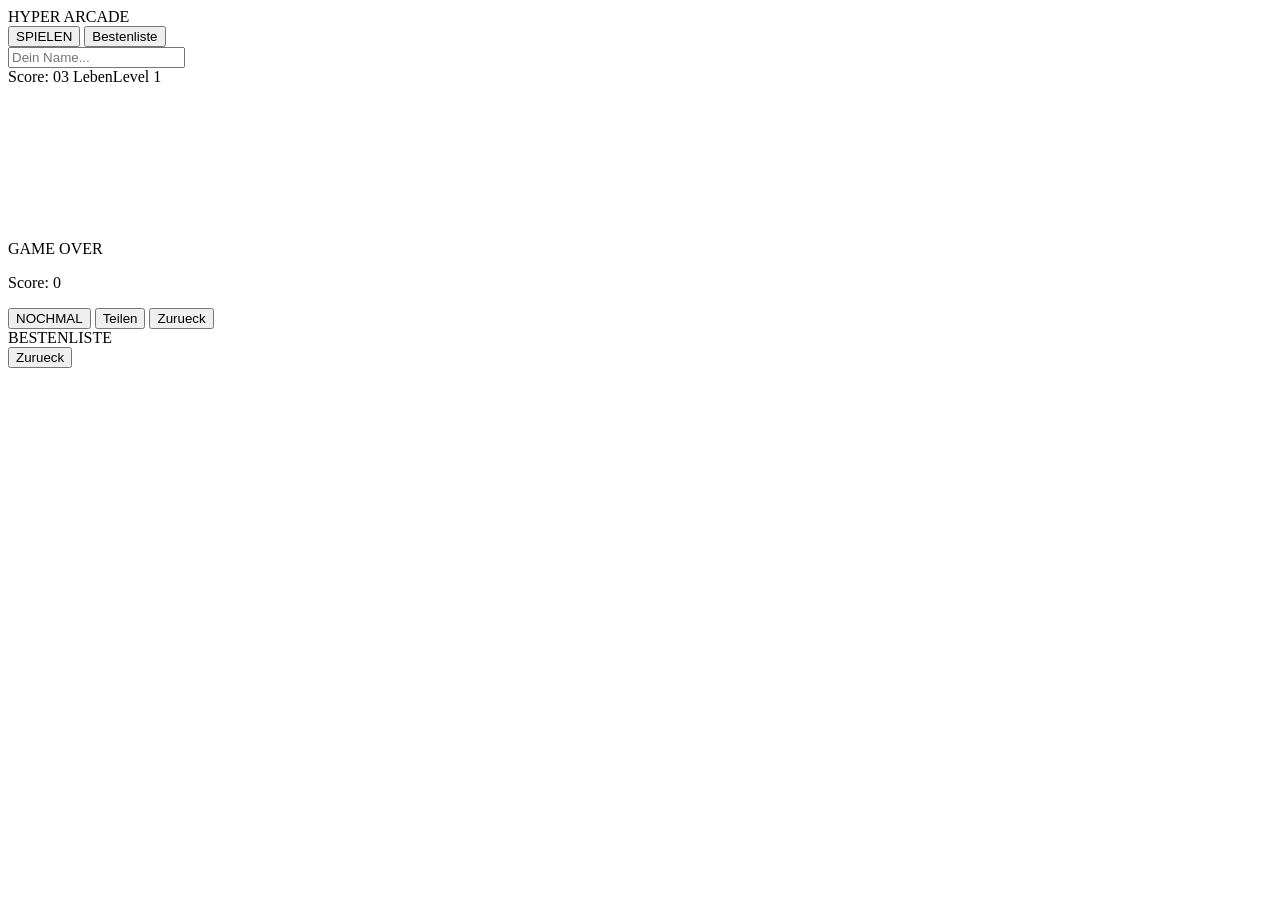
==== index.html @ 9bf1f75b "Create index.html" ====
<!DOCTYPE html>
<html lang="de">
<head>
  <meta charset="UTF-8">
  <title>Hyper Arcade</title>
  <link rel="stylesheet" href="style.css">
</head>
<body>
  <div id="startScreen" class="screen active">
    <div class="logo">HYPER ARCADE</div>
    <button class="btn-primary" onclick="startGame()">SPIELEN</button>
    <button class="btn-secondary" onclick="showLeaderboard()">Bestenliste</button>
    <div class="name-input"><input type="text" id="playerName" placeholder="Dein Name..." maxlength="12"></div>
  </div>
  <div id="gameScreen" class="screen">
    <div class="hud"><span id="scoreDisplay">Score: 0</span><span id="livesDisplay">3 Leben</span><span id="levelDisplay">Level 1</span></div>
    <canvas id="gameCanvas"></canvas>
  </div>
  <div id="gameOverScreen" class="screen">
    <div class="logo">GAME OVER</div>
    <p class="final-score">Score: <span id="finalScore">0</span></p>
    <button class="btn-primary" onclick="startGame()">NOCHMAL</button>
    <button class="btn-secondary" onclick="shareScore()">Teilen</button>
    <button class="btn-secondary" onclick="showStart()">Zurueck</button>
  </div>
  <div id="leaderboardScreen" class="screen">
    <div class="logo">BESTENLISTE</div>
    <div id="leaderboardList"></div>
    <button class="btn-secondary" onclick="showStart()">Zurueck</button>
  </div>
  <script src="game.js"></script>
</body>
</html>
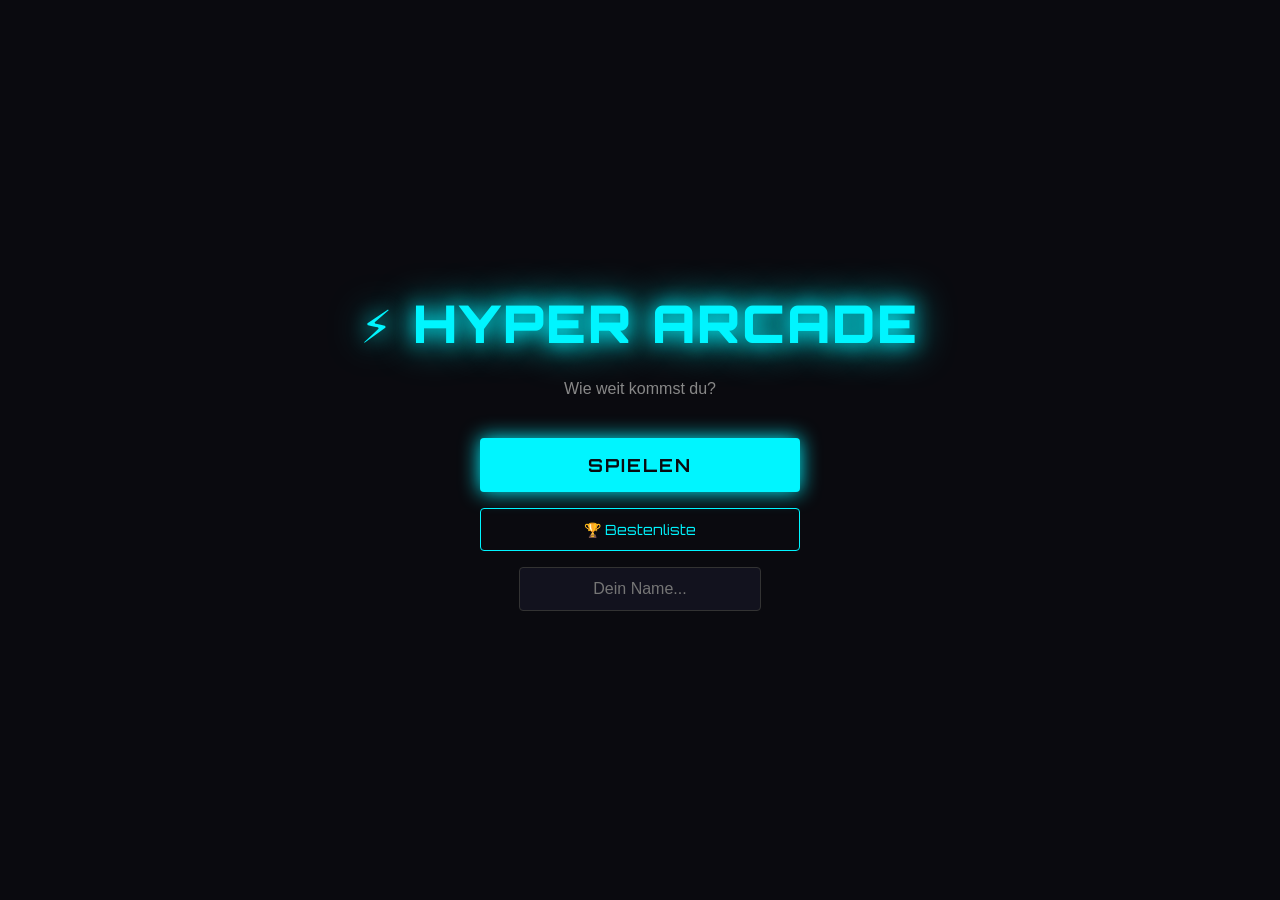
==== commit 0d63aa6b: "Update index.html" ====
--- a/index.html
+++ b/index.html
@@ -1,33 +1,166 @@
 <!DOCTYPE html>
 <html lang="de">
 <head>
-  <meta charset="UTF-8">
-  <title>Hyper Arcade</title>
-  <link rel="stylesheet" href="style.css">
+<meta charset="UTF-8">
+<meta name="viewport" content="width=device-width, initial-scale=1.0, user-scalable=no">
+<title>Hyper Arcade</title>
+<style>
+@import url('https://fonts.googleapis.com/css2?family=Orbitron:wght@700;900&display=swap');
+*{margin:0;padding:0;box-sizing:border-box}
+body{background:#0a0a0f;color:#e8e8ff;font-family:sans-serif;overflow:hidden}
+.screen{display:none;flex-direction:column;align-items:center;justify-content:center;width:100vw;height:100vh;gap:16px;text-align:center}
+.screen.active{display:flex}
+.logo{font-family:'Orbitron',monospace;font-size:clamp(28px,6vw,52px);font-weight:900;color:#00f5ff;text-shadow:0 0 20px #00f5ff,0 0 40px #00f5ff;letter-spacing:2px;margin-bottom:8px}
+.btn-primary{background:#00f5ff;color:#0a0a0f;border:none;padding:16px 48px;font-family:'Orbitron',monospace;font-size:18px;font-weight:700;border-radius:4px;cursor:pointer;letter-spacing:2px;box-shadow:0 0 20px #00f5ff;width:100%;max-width:320px}
+.btn-secondary{background:transparent;color:#00f5ff;border:1px solid #00f5ff;padding:12px 32px;font-family:'Orbitron',monospace;font-size:14px;border-radius:4px;cursor:pointer;width:100%;max-width:320px}
+.name-input input{background:#12121e;border:1px solid #333;border-radius:4px;padding:12px 20px;color:#e8e8ff;font-size:16px;text-align:center;width:100%;max-width:320px;outline:none}
+#gameScreen{position:relative;padding:0}
+.hud{position:fixed;top:0;left:0;right:0;display:flex;justify-content:space-between;align-items:center;padding:12px 20px;background:rgba(0,0,0,0.8);font-family:'Orbitron',monospace;font-size:14px;z-index:10;color:#00f5ff}
+canvas{display:block;position:fixed;top:48px;left:0}
+.final-score{font-family:'Orbitron',monospace;font-size:32px;color:#ffd700;text-shadow:0 0 20px #ffd700}
+.lb-entry{display:flex;justify-content:space-between;align-items:center;padding:10px 16px;margin:6px 0;background:#12121e;border-radius:4px;border-left:3px solid #00f5ff;width:100%;max-width:400px}
+.lb-entry.gold{border-color:#ffd700}.lb-entry.silver{border-color:#c0c0c0}.lb-entry.bronze{border-color:#cd7f32}
+.lb-rank{font-family:'Orbitron',monospace;font-size:12px;color:#666;width:30px}
+.lb-name{flex:1;text-align:left;margin-left:10px}
+.lb-score{font-family:'Orbitron',monospace;color:#00f5ff}
+#leaderboardList,#topScores{width:100%;max-width:400px}
+</style>
 </head>
 <body>
-  <div id="startScreen" class="screen active">
-    <div class="logo">HYPER ARCADE</div>
-    <button class="btn-primary" onclick="startGame()">SPIELEN</button>
-    <button class="btn-secondary" onclick="showLeaderboard()">Bestenliste</button>
-    <div class="name-input"><input type="text" id="playerName" placeholder="Dein Name..." maxlength="12"></div>
+<div id="startScreen" class="screen active">
+  <div class="logo">⚡ HYPER ARCADE</div>
+  <p style="color:#888;margin-bottom:8px">Wie weit kommst du?</p>
+  <div id="topScores"></div>
+  <button class="btn-primary" onclick="startGame()">SPIELEN</button>
+  <button class="btn-secondary" onclick="showLeaderboard()">🏆 Bestenliste</button>
+  <div class="name-input"><input type="text" id="playerName" placeholder="Dein Name..." maxlength="12"></div>
+</div>
+<div id="gameScreen" class="screen">
+  <div class="hud">
+    <span id="scoreDisplay">Score: 0</span>
+    <span id="livesDisplay">❤️❤️❤️</span>
+    <span id="levelDisplay">Level 1</span>
   </div>
-  <div id="gameScreen" class="screen">
-    <div class="hud"><span id="scoreDisplay">Score: 0</span><span id="livesDisplay">3 Leben</span><span id="levelDisplay">Level 1</span></div>
-    <canvas id="gameCanvas"></canvas>
-  </div>
-  <div id="gameOverScreen" class="screen">
-    <div class="logo">GAME OVER</div>
-    <p class="final-score">Score: <span id="finalScore">0</span></p>
-    <button class="btn-primary" onclick="startGame()">NOCHMAL</button>
-    <button class="btn-secondary" onclick="shareScore()">Teilen</button>
-    <button class="btn-secondary" onclick="showStart()">Zurueck</button>
-  </div>
-  <div id="leaderboardScreen" class="screen">
-    <div class="logo">BESTENLISTE</div>
-    <div id="leaderboardList"></div>
-    <button class="btn-secondary" onclick="showStart()">Zurueck</button>
-  </div>
-  <script src="game.js"></script>
+  <canvas id="gameCanvas"></canvas>
+</div>
+<div id="gameOverScreen" class="screen">
+  <div class="logo">💥 GAME OVER</div>
+  <p class="final-score">Score: <span id="finalScore">0</span></p>
+  <p id="rankMessage" style="color:#ff00ff;font-size:16px;margin-bottom:8px"></p>
+  <button class="btn-primary" onclick="startGame()">NOCHMAL</button>
+  <button class="btn-secondary" onclick="showLeaderboard()">🏆 Bestenliste</button>
+  <button class="btn-secondary" onclick="shareScore()">📤 Teilen</button>
+  <button class="btn-secondary" onclick="showStart()">← Zurück</button>
+</div>
+<div id="leaderboardScreen" class="screen">
+  <div class="logo">🏆 BESTENLISTE</div>
+  <div id="leaderboardList"></div>
+  <button class="btn-secondary" onclick="showStart()">← Zurück</button>
+</div>
+<script>
+const canvas=document.getElementById('gameCanvas');
+const ctx=canvas.getContext('2d');
+function resize(){canvas.width=window.innerWidth;canvas.height=window.innerHeight-48;}
+resize();
+window.addEventListener('resize',resize);
+let state={score:0,lives:3,level:1,running:false,frame:0};
+let player={x:0,y:0,speed:6,trail:[],invincible:0};
+let keys={},touch={active:false,x:0,y:0};
+let obstacles=[],particles=[],collectibles=[];
+document.addEventListener('keydown',e=>keys[e.key]=true);
+document.addEventListener('keyup',e=>keys[e.key]=false);
+canvas.addEventListener('touchstart',e=>{e.preventDefault();touch.active=true;touch.x=e.touches[0].clientX;touch.y=e.touches[0].clientY-48;},{passive:false});
+canvas.addEventListener('touchmove',e=>{e.preventDefault();touch.x=e.touches[0].clientX;touch.y=e.touches[0].clientY-48;},{passive:false});
+canvas.addEventListener('touchend',()=>touch.active=false);
+function spawnObs(){
+  const t=['h','v','d','x'][Math.floor(Math.random()*(state.level<3?2:4))];
+  const sz=20+Math.random()*20,sp=(2+state.level*0.5)*(0.8+Math.random()*0.4);
+  let o={type:t,sz,color:'#ff4444',active:true,vx:0,vy:0,x:0,y:0};
+  if(t==='h'){o.x=canvas.width+sz;o.y=Math.random()*canvas.height;o.vx=-sp;}
+  else if(t==='v'){o.x=Math.random()*canvas.width;o.y=-sz;o.vy=sp;}
+  else if(t==='d'){o.x=canvas.width+sz;o.y=Math.random()*canvas.height;o.vx=-sp;o.vy=(Math.random()-.5)*sp;}
+  else{o.x=canvas.width+sz;o.y=Math.random()*canvas.height;o.vx=-sp*.6;o.color='#ff00ff';}
+  obstacles.push(o);
+}
+function spawnCoin(){collectibles.push({x:canvas.width+20,y:50+Math.random()*(canvas.height-100),vx:-(2+state.level*.3),type:Math.random()<.2?'life':'coin',angle:0,active:true});}
+function burst(x,y,col,n=12){for(let i=0;i<n;i++){const a=(Math.PI*2/n)*i,sp=2+Math.random()*4;particles.push({x,y,vx:Math.cos(a)*sp,vy:Math.sin(a)*sp,life:1,col,sz:3+Math.random()*4});}}
+function update(){
+  if(!state.running)return;
+  state.frame++;state.score++;
+  if(state.score%500===0)state.level=Math.min(10,state.level+1);
+  const sp=player.speed+state.level*.3;
+  if(touch.active){const dx=touch.x-player.x,dy=touch.y-player.y,d=Math.sqrt(dx*dx+dy*dy);if(d>5){player.x+=dx/d*sp;player.y+=dy/d*sp;}}
+  else{if(keys['ArrowLeft']||keys['a']||keys['A'])player.x-=sp;if(keys['ArrowRight']||keys['d']||keys['D'])player.x+=sp;if(keys['ArrowUp']||keys['w']||keys['W'])player.y-=sp;if(keys['ArrowDown']||keys['s']||keys['S'])player.y+=sp;}
+  player.x=Math.max(20,Math.min(canvas.width-20,player.x));
+  player.y=Math.max(20,Math.min(canvas.height-20,player.y));
+  player.trail.push({x:player.x,y:player.y});if(player.trail.length>12)player.trail.shift();
+  if(player.invincible>0)player.invincible--;
+  const sr=Math.max(20,60-state.level*4);
+  if(state.frame%sr===0)spawnObs();if(state.frame%90===0)spawnCoin();
+  obstacles.forEach(o=>{
+    if(o.type==='x'){const dx=player.x-o.x,dy=player.y-o.y,d=Math.sqrt(dx*dx+dy*dy);o.vy+=(dy/d)*.15;o.vy=Math.max(-3,Math.min(3,o.vy));}
+    o.x+=o.vx;o.y+=o.vy;
+    if(o.x<-100||o.x>canvas.width+100||o.y>canvas.height+100||o.y<-100)o.active=false;
+    if(o.active&&player.invincible===0){
+      const nx=Math.max(o.x-o.sz/2,Math.min(player.x,o.x+o.sz/2)),ny=Math.max(o.y-o.sz/2,Math.min(player.y,o.y+o.sz/2));
+      if((player.x-nx)**2+(player.y-ny)**2<16**2){hit();o.active=false;burst(o.x,o.y,o.color,15);}
+    }
+  });
+  collectibles.forEach(c=>{c.x+=c.vx;c.angle+=.05;if(c.x<-40)c.active=false;if((player.x-c.x)**2+(player.y-c.y)**2<28**2){c.active=false;if(c.type==='life'&&state.lives<3){state.lives++;burst(c.x,c.y,'#00ff88',10);}else{state.score+=50;burst(c.x,c.y,'#ffd700',8);}}});
+  particles.forEach(p=>{p.x+=p.vx;p.y+=p.vy;p.vy+=.1;p.life-=.03;});
+  obstacles=obstacles.filter(o=>o.active);collectibles=collectibles.filter(c=>c.active);particles=particles.filter(p=>p.life>0);
+  document.getElementById('scoreDisplay').textContent='Score: '+state.score;
+  document.getElementById('livesDisplay').textContent='❤️'.repeat(state.lives);
+  document.getElementById('levelDisplay').textContent='Level '+state.level;
+}
+function hit(){state.lives--;player.invincible=90;burst(player.x,player.y,'#ff4444',20);if(state.lives<=0)gameOver();}
+function draw(){
+  ctx.fillStyle='#0a0a0f';ctx.fillRect(0,0,canvas.width,canvas.height);
+  ctx.strokeStyle='rgba(0,245,255,0.05)';ctx.lineWidth=1;
+  for(let x=0;x<canvas.width;x+=60){ctx.beginPath();ctx.moveTo(x,0);ctx.lineTo(x,canvas.height);ctx.stroke();}
+  for(let y=0;y<canvas.height;y+=60){ctx.beginPath();ctx.moveTo(0,y);ctx.lineTo(canvas.width,y);ctx.stroke();}
+  player.trail.forEach((t,i)=>{ctx.save();ctx.globalAlpha=i/player.trail.length*.4;ctx.fillStyle='#00f5ff';ctx.beginPath();ctx.arc(t.x,t.y,i/player.trail.length*10,0,Math.PI*2);ctx.fill();ctx.restore();});
+  if(player.invincible===0||Math.floor(player.invincible/6)%2===0){
+    ctx.save();ctx.shadowColor='#00f5ff';ctx.shadowBlur=20;ctx.fillStyle='#00f5ff';ctx.beginPath();ctx.arc(player.x,player.y,18,0,Math.PI*2);ctx.fill();
+    ctx.fillStyle='#fff';ctx.beginPath();ctx.arc(player.x,player.y,8,0,Math.PI*2);ctx.fill();ctx.restore();
+  }
+  obstacles.forEach(o=>{ctx.save();ctx.shadowColor=o.color;ctx.shadowBlur=15;ctx.fillStyle=o.color;ctx.fillRect(o.x-o.sz/2,o.y-o.sz/2,o.sz,o.sz);ctx.restore();});
+  collectibles.forEach(c=>{ctx.save();ctx.translate(c.x,c.y);ctx.rotate(c.angle);ctx.font='24px Arial';ctx.textAlign='center';ctx.textBaseline='middle';ctx.fillText(c.type==='life'?'❤️':'⭐',0,0);ctx.restore();});
+  particles.forEach(p=>{ctx.save();ctx.globalAlpha=p.life;ctx.fillStyle=p.col;ctx.shadowColor=p.col;ctx.shadowBlur=8;ctx.beginPath();ctx.arc(p.x,p.y,p.sz*p.life,0,Math.PI*2);ctx.fill();ctx.restore();});
+}
+function loop(){update();draw();requestAnimationFrame(loop);}
+function showScreen(id){document.querySelectorAll('.screen').forEach(s=>s.classList.remove('active'));document.getElementById(id).classList.add('active');}
+function showStart(){showScreen('startScreen');loadTopScores();}
+function startGame(){
+  const name=document.getElementById('playerName').value.trim()||'Spieler';
+  localStorage.setItem('playerName',name);
+  state={score:0,lives:3,level:1,running:true,frame:0};
+  obstacles=[];particles=[];collectibles=[];
+  showScreen('gameScreen');
+  resize();
+  player.x=canvas.width/2;player.y=canvas.height/2;player.trail=[];player.invincible=0;
+}
+function gameOver(){
+  state.running=false;saveScore(state.score);
+  document.getElementById('finalScore').textContent=state.score;
+  const scores=getScores(),rank=scores.findIndex(s=>s.score===state.score)+1;
+  document.getElementById('rankMessage').textContent=rank===1?'🥇 Neuer Rekord!':rank<=3?'🏆 Platz '+rank+' in der Bestenliste!':'Du bist auf Platz '+rank+'!';
+  showScreen('gameOverScreen');
+}
+function showLeaderboard(){
+  const scores=getScores(),m=['🥇','🥈','🥉'],cl=['gold','silver','bronze'];
+  document.getElementById('leaderboardList').innerHTML=scores.length===0?'<p style="color:#555;margin-top:20px">Noch keine Scores!</p>':scores.map((s,i)=>'<div class="lb-entry '+(cl[i]||'')+'"><span class="lb-rank">'+(m[i]||(i+1)+'.')+'</span><span class="lb-name">'+s.name+'</span><span class="lb-score">'+s.score+'</span></div>').join('');
+  showScreen('leaderboardScreen');
+}
+function loadTopScores(){
+  const scores=getScores().slice(0,3);
+  document.getElementById('topScores').innerHTML=scores.map((s,i)=>'<div class="lb-entry '+([ 'gold','silver','bronze'][i]||'')+'"><span class="lb-rank">'+['🥇','🥈','🥉'][i]+'</span><span class="lb-name">'+s.name+'</span><span class="lb-score">'+s.score+'</span></div>').join('');
+}
+function getScores(){return JSON.parse(localStorage.getItem('hyperArcadeScores')||'[]');}
+function saveScore(score){const name=localStorage.getItem('playerName')||'Spieler';const scores=getScores();scores.push({name,score});scores.sort((a,b)=>b.score-a.score);localStorage.setItem('hyperArcadeScores',JSON.stringify(scores.slice(0,20)));}
+function shareScore(){const text='🎮 '+( localStorage.getItem('playerName')||'Spieler')+' hat '+state.score+' Punkte in Hyper Arcade! Kannst du das toppen? 👾';if(navigator.share)navigator.share({title:'Hyper Arcade',text});else{navigator.clipboard.writeText(text);alert('Score kopiert!');}}
+const sn=localStorage.getItem('playerName');if(sn)document.getElementById('playerName').value=sn;
+loadTopScores();loop();
+</script>
 </body>
 </html>
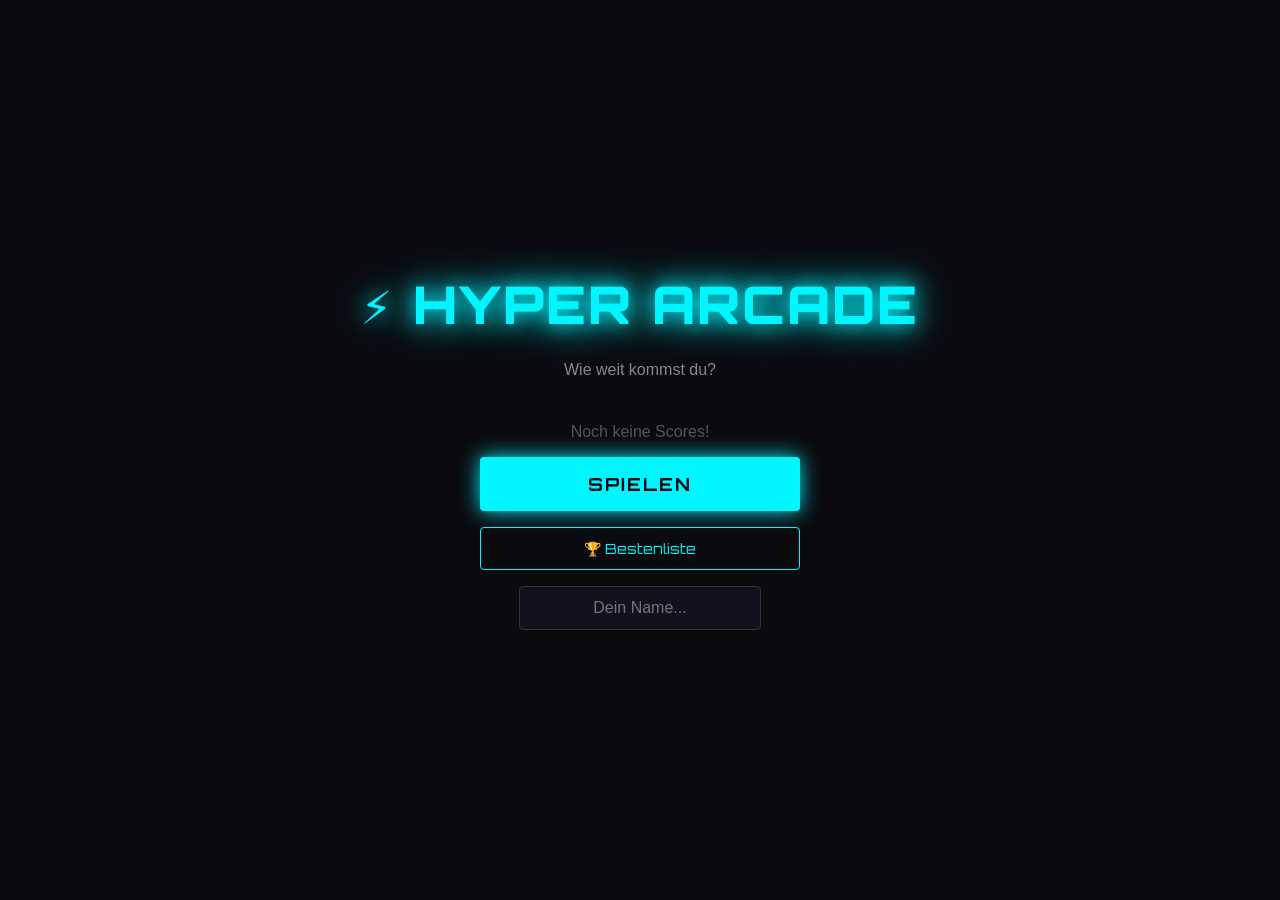
==== commit 218f4010: "Update index.html with global leaderboard" ====
--- a/index.html
+++ b/index.html
@@ -24,6 +24,7 @@
 .lb-name{flex:1;text-align:left;margin-left:10px}
 .lb-score{font-family:'Orbitron',monospace;color:#00f5ff}
 #leaderboardList,#topScores{width:100%;max-width:400px}
+.lb-loading{color:#555;font-family:'Orbitron',monospace;font-size:12px;margin-top:20px}
 </style>
 </head>
 <body>
@@ -54,10 +55,38 @@
 </div>
 <div id="leaderboardScreen" class="screen">
   <div class="logo">🏆 BESTENLISTE</div>
-  <div id="leaderboardList"></div>
+  <p style="color:#555;font-size:11px;margin-top:-8px;margin-bottom:4px">🌍 GLOBAL</p>
+  <div id="leaderboardList"><p class="lb-loading">Lade Scores...</p></div>
   <button class="btn-secondary" onclick="showStart()">← Zurück</button>
 </div>
 <script>
+const API_URL = 'https://yn39pq26pi.execute-api.eu-central-1.amazonaws.com';
+
+function getPlayerId() {
+  let id = localStorage.getItem('hyperArcadePlayerId');
+  if (!id) { id = 'p-' + Math.random().toString(36).slice(2) + Date.now().toString(36); localStorage.setItem('hyperArcadePlayerId', id); }
+  return id;
+}
+
+async function fetchScores() {
+  try {
+    const r = await fetch(API_URL + '/scores');
+    if (!r.ok) throw new Error();
+    return await r.json();
+  } catch { return []; }
+}
+
+async function postScore(score) {
+  const playerName = localStorage.getItem('playerName') || 'Spieler';
+  try {
+    await fetch(API_URL + '/scores', {
+      method: 'POST',
+      headers: { 'Content-Type': 'application/json' },
+      body: JSON.stringify({ playerId: getPlayerId(), playerName, score })
+    });
+  } catch (e) { console.warn('Score konnte nicht gespeichert werden', e); }
+}
+
 const canvas=document.getElementById('gameCanvas');
 const ctx=canvas.getContext('2d');
 function resize(){canvas.width=window.innerWidth;canvas.height=window.innerHeight-48;}
@@ -140,25 +169,33 @@
   resize();
   player.x=canvas.width/2;player.y=canvas.height/2;player.trail=[];player.invincible=0;
 }
-function gameOver(){
-  state.running=false;saveScore(state.score);
+async function gameOver(){
+  state.running=false;
   document.getElementById('finalScore').textContent=state.score;
-  const scores=getScores(),rank=scores.findIndex(s=>s.score===state.score)+1;
-  document.getElementById('rankMessage').textContent=rank===1?'🥇 Neuer Rekord!':rank<=3?'🏆 Platz '+rank+' in der Bestenliste!':'Du bist auf Platz '+rank+'!';
+  document.getElementById('rankMessage').textContent='Score wird gespeichert...';
   showScreen('gameOverScreen');
-}
-function showLeaderboard(){
-  const scores=getScores(),m=['🥇','🥈','🥉'],cl=['gold','silver','bronze'];
-  document.getElementById('leaderboardList').innerHTML=scores.length===0?'<p style="color:#555;margin-top:20px">Noch keine Scores!</p>':scores.map((s,i)=>'<div class="lb-entry '+(cl[i]||'')+'"><span class="lb-rank">'+(m[i]||(i+1)+'.')+'</span><span class="lb-name">'+s.name+'</span><span class="lb-score">'+s.score+'</span></div>').join('');
+  await postScore(state.score);
+  const scores = await fetchScores();
+  const rank = scores.findIndex(s => s.score <= state.score) + 1 || scores.length + 1;
+  document.getElementById('rankMessage').textContent=rank===1?'🥇 Neuer Weltrekord!':rank<=3?'🏆 Platz '+rank+' weltweit!':'Du bist auf Platz '+rank+' weltweit!';
+}
+function renderScores(scores, elementId) {
+  const m=['🥇','🥈','🥉'],cl=['gold','silver','bronze'];
+  document.getElementById(elementId).innerHTML = scores.length===0
+    ? '<p style="color:#555;margin-top:20px">Noch keine Scores!</p>'
+    : scores.map((s,i)=>'<div class="lb-entry '+(cl[i]||'')+'"><span class="lb-rank">'+(m[i]||(i+1)+'.')+'</span><span class="lb-name">'+s.playerName+'</span><span class="lb-score">'+s.score+'</span></div>').join('');
+}
+async function showLeaderboard(){
   showScreen('leaderboardScreen');
-}
-function loadTopScores(){
-  const scores=getScores().slice(0,3);
-  document.getElementById('topScores').innerHTML=scores.map((s,i)=>'<div class="lb-entry '+([ 'gold','silver','bronze'][i]||'')+'"><span class="lb-rank">'+['🥇','🥈','🥉'][i]+'</span><span class="lb-name">'+s.name+'</span><span class="lb-score">'+s.score+'</span></div>').join('');
-}
-function getScores(){return JSON.parse(localStorage.getItem('hyperArcadeScores')||'[]');}
-function saveScore(score){const name=localStorage.getItem('playerName')||'Spieler';const scores=getScores();scores.push({name,score});scores.sort((a,b)=>b.score-a.score);localStorage.setItem('hyperArcadeScores',JSON.stringify(scores.slice(0,20)));}
-function shareScore(){const text='🎮 '+( localStorage.getItem('playerName')||'Spieler')+' hat '+state.score+' Punkte in Hyper Arcade! Kannst du das toppen? 👾';if(navigator.share)navigator.share({title:'Hyper Arcade',text});else{navigator.clipboard.writeText(text);alert('Score kopiert!');}}
+  document.getElementById('leaderboardList').innerHTML='<p class="lb-loading">Lade globale Bestenliste...</p>';
+  const scores = await fetchScores();
+  renderScores(scores, 'leaderboardList');
+}
+async function loadTopScores(){
+  const scores = await fetchScores();
+  renderScores(scores.slice(0,3), 'topScores');
+}
+function shareScore(){const text='🎮 '+(localStorage.getItem('playerName')||'Spieler')+' hat '+state.score+' Punkte in Hyper Arcade! Kannst du das toppen? 👾';if(navigator.share)navigator.share({title:'Hyper Arcade',text});else{navigator.clipboard.writeText(text);alert('Score kopiert!');}}
 const sn=localStorage.getItem('playerName');if(sn)document.getElementById('playerName').value=sn;
 loadTopScores();loop();
 </script>
